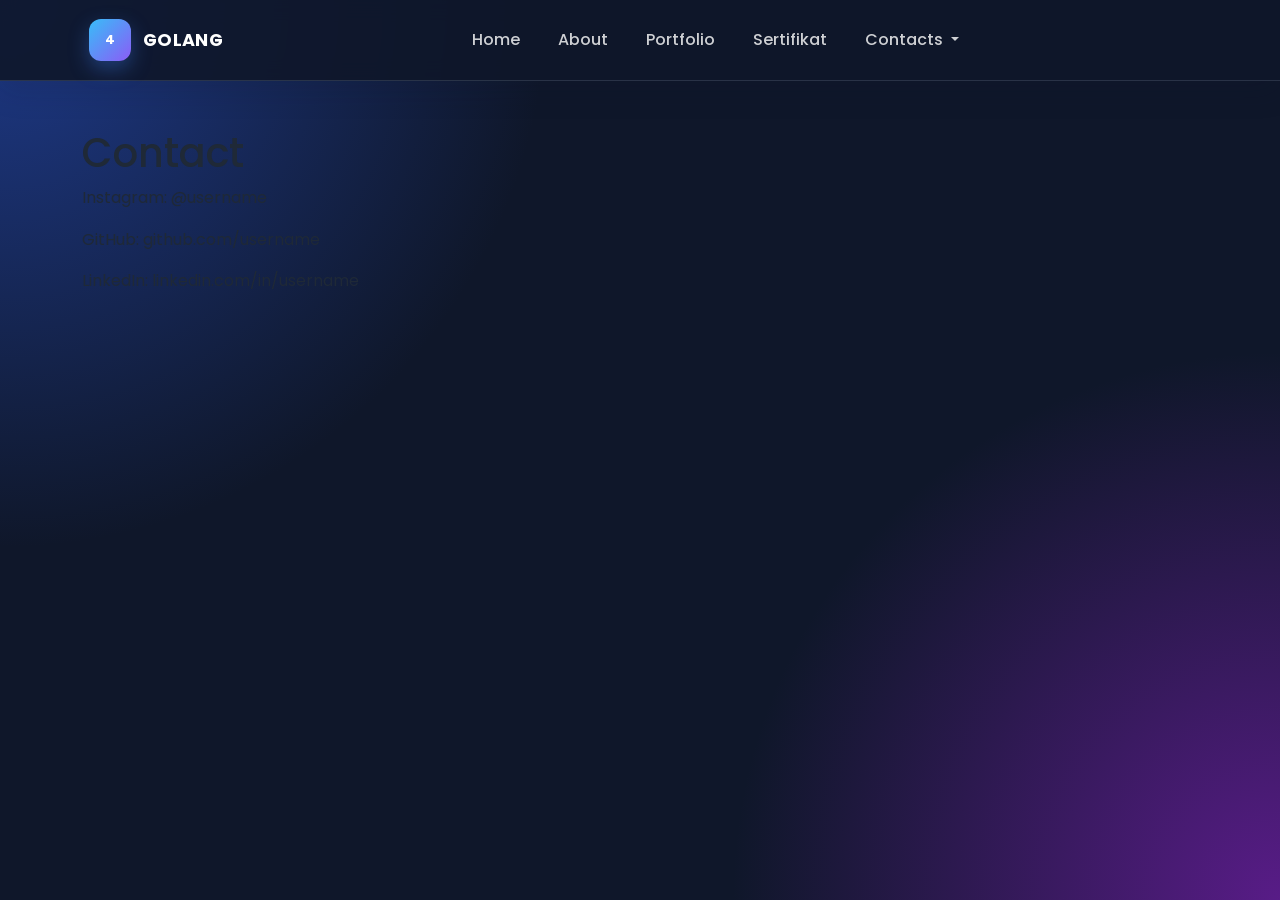
==== contacts.html @ 30493b62 "fourth commit" ====
<!DOCTYPE html>
<html lang="id">
<head>
        <meta charset="UTF-8">
        <meta name="viewport" content="width=device-width, initial-scale=1.0">
        <title>Contact - Syena</title>
        <link href="https://cdn.jsdelivr.net/npm/bootstrap@5.3.8/dist/css/bootstrap.min.css" rel="stylesheet">
        <link rel="stylesheet" href="style.css">
        <link rel="preconnect" href="https://fonts.googleapis.com">
        <link rel="preconnect" href="https://fonts.gstatic.com" crossorigin>
        <link href="https://fonts.googleapis.com/css2?family=Poppins:wght@400;500;600;700&display=swap" rel="stylesheet">
</head>
<body>
    <nav class="navbar custom-navbar navbar-expand-lg sticky-top">
        <div class="container-fluid">
            <a class="navbar-brand" href="index.html" aria-label="Beranda">
                <span class="brand-mark">4</span>
                <span class="brand-text">GOLANG</span>
            </a>

            <button class="navbar-toggler custom-toggler" type="button" data-bs-toggle="collapse" data-bs-target="#navbarSupportedContent" aria-controls="navbarSupportedContent" aria-expanded="false" aria-label="Toggle navigation">
                <span class="navbar-toggler-icon"></span>
            </button>

            <div class="collapse navbar-collapse" id="navbarSupportedContent">
                <ul class="navbar-nav mx-auto mb-2 mb-lg-0 align-items-lg-center">
                    <li class="nav-item">
                        <a class="nav-link" href="index.html">Home</a>
                    </li>
                    <li class="nav-item">
                        <a class="nav-link" href="about.html">About</a>
                    </li>
                    <li class="nav-item">
                        <a class="nav-link" href="portofolio.html">Portfolio</a>
                    </li>
                    <li class="nav-item">
                      <a class="nav-link" href="sertifikat.html">Sertifikat</a>
                    </li>
                    <li class="nav-item dropdown">
                        <a class="nav-link dropdown-toggle" href="#" role="button" data-bs-toggle="dropdown" aria-expanded="false">
                            Contacts
                        </a>
                        <ul class="dropdown-menu custom-dropdown">
                            <li><a class="dropdown-item" href="contact.html">Adimas</a></li>
                            <li><a class="dropdown-item" href="contacta.html">Ananda</a></li>
                            <li><a class="dropdown-item" href="contactf.html">Fadya</a></li>
                            <li><a class="dropdown-item" href="contactg.html">Guntur</a></li>
                            <li><a class="dropdown-item" href="contactj.html">Jarvis</a></li>
                            <li><a class="dropdown-item" href="contactm.html">Maysyita</a></li>
                            <li><a class="dropdown-item" href="contacts.html">Syena</a></li>
                        </ul>
                    </li>
                </ul>
            </div>
        </div>
    </nav>

    <div class="container py-5">
        <h1>Contact</h1>
        <p>Instagram: @username</p>
        <p>GitHub: github.com/username</p>
        <p>LinkedIn: linkedin.com/in/username</p>
    </div>

    <script src="script.js"></script>
    <script src="https://cdn.jsdelivr.net/npm/bootstrap@5.3.3/dist/js/bootstrap.bundle.min.js"></script>
</body>
</html>
---- style.css ----
* {
    margin: 0;
    padding: 0;
    box-sizing: border-box;
}

html {
    scroll-behavior: smooth;
}

body {
    font-family: 'Poppins', Arial, sans-serif;
    line-height: 1.6;
    background: #f7f8fc;
    color: #1f2937;
}

.custom-navbar {
    position: sticky;
    top: 0;
    z-index: 1000;
    padding: 14px 6%;
    background: rgba(15, 23, 42, 0.9);
    backdrop-filter: blur(10px);
    border-bottom: 1px solid rgba(148, 163, 184, 0.2);
    box-shadow: 0 10px 30px rgba(15, 23, 42, 0.15);
}

.navbar-brand {
    display: inline-flex;
    align-items: center;
    gap: 12px;
    font-weight: 700;
    color: #ffffff !important;
    letter-spacing: 0.02em;
    text-decoration: none;
}

.brand-mark {
    display: inline-flex;
    align-items: center;
    justify-content: center;
    width: 42px;
    height: 42px;
    border-radius: 12px;
    background: linear-gradient(135deg, #38bdf8, #8b5cf6);
    color: #fff;
    font-size: 0.8rem;
    font-weight: 700;
    box-shadow: 0 8px 20px rgba(59, 130, 246, 0.35);
}

.brand-text {
    font-size: 1.1rem;
}

.navbar-nav {
    gap: 10px;
}

.nav-link {
    position: relative;
    padding: 10px 14px !important;
    border-radius: 10px;
    color: rgba(255, 255, 255, 0.8) !important;
    font-weight: 500;
    transition: all 0.25s ease;
}

.nav-link:hover,
.nav-link:focus,
.nav-link.active {
    color: #ffffff !important;
    background: rgba(148, 163, 184, 0.12);
}

.nav-link.active::after,
.nav-link:hover::after {
    content: "";
    position: absolute;
    left: 14px;
    right: 14px;
    bottom: 6px;
    height: 2px;
    background: linear-gradient(90deg, #38bdf8, #a78bfa);
    border-radius: 999px;
}

.custom-toggler {
    border: 1px solid rgba(255, 255, 255, 0.2);
    border-radius: 12px;
    padding: 8px 10px;
}

.custom-toggler .navbar-toggler-icon {
    background-image: url("data:image/svg+xml,%3csvg xmlns='http://www.w3.org/2000/svg' viewBox='0 0 30 30'%3e%3cpath stroke='rgba%28255,255,255,1%29' stroke-linecap='round' stroke-width='2' d='M4 7h22M4 15h22M4 23h22'/%3e%3c/svg%3e");
}

.nav-cta {
    margin-left: 10px;
    padding: 10px 18px;
    border-radius: 999px;
    background: linear-gradient(135deg, #38bdf8, #8b5cf6);
    color: #fff !important;
    font-weight: 600;
    box-shadow: 0 12px 24px rgba(96, 165, 250, 0.35);
    transition: transform 0.25s ease, box-shadow 0.25s ease;
}

.nav-cta:hover {
    transform: translateY(-1px);
    box-shadow: 0 16px 28px rgba(139, 92, 246, 0.35);
    color: #fff !important;
}

.custom-dropdown {
    border: none;
    border-radius: 16px;
    padding: 12px;
    background: rgba(15, 23, 42, 0.98);
    box-shadow: 0 18px 35px rgba(15, 23, 42, 0.25);
}

.custom-dropdown .dropdown-item {
    border-radius: 10px;
    padding: 10px 12px;
    color: #e2e8f0;
    transition: all 0.2s ease;
}

.custom-dropdown .dropdown-item:hover,
.custom-dropdown .dropdown-item:focus {
    background: rgba(96, 165, 250, 0.14);
    color: #fff;
}

.logo {
    color: white;
    font-size: 24px;
    font-weight: bold;
}

.nav-links {
    display: flex;
    gap: 25px;
}

.nav-links a {
    color: white;
    text-decoration: none;
}


/* HOME */

.hero {
    min-height: 90vh;

    display: flex;
    justify-content: space-between;
    align-items: center;

    padding: 50px 8%;
    gap: 40px;
}

.hero-text {
    max-width: 600px;
}

.hero-text h1 {
    font-size: 48px;
    margin-bottom: 20px;
    line-height: 1.15;
}

.hero-text h1 span {
    display: block;
    color: #6d5efc;
}

.hero-text p {
    font-size: 20px;
}

.greeting {
    color: #4b5563;
    font-weight: 600;
    margin-bottom: 15px;
}

.subtitle {
    font-size: 1.1rem !important;
    font-weight: 600;
    color: #ffffff;
    margin-bottom: 18px;
}

.description {
    font-size: 1.05rem !important;
    line-height: 1.8;
    color: #4b5563;
}

.hero-actions {
    display: flex;
    flex-wrap: wrap;
    gap: 15px;
    margin-top: 24px;
}

.btn-primary,
.btn-secondary {
    display: inline-block;
    padding: 12px 22px;
    border-radius: 999px;
    text-decoration: none;
    font-weight: 600;
    transition: 0.3s ease;
}

.btn-primary {
    background: linear-gradient(135deg, #3b82f6, #8b5cf6);
    color: white;
}

.btn-secondary {
    background: #eef2ff;
    color: #1f2937;
    border: 1px solid #dbeafe;
}

.btn-primary:hover,
.btn-secondary:hover {
    transform: translateY(-2px);
}

.tagline {
    margin-top: 20px;
    font-size: 0.9rem !important;
    letter-spacing: 0.08em;
    text-transform: uppercase;
    color: #6b7280;
}

.hero-image img {
    width: 300px;
    height: 300px;

    object-fit: cover;
    border-radius: 50%;
}

.about-section {
    padding: 20px 8% 60px;
}

.about-content {
    max-width: 980px;
    margin: 0 auto;
    text-align: center;
    background: linear-gradient(180deg, rgba(15, 23, 42, 0.96), rgba(22, 38, 69, 0.96));
    border: 1px solid rgba(148, 163, 184, 0.18);
    border-radius: 26px;
    padding: 38px 32px;
    box-shadow: 0 18px 35px rgba(15, 23, 42, 0.18);
}

.about-label {
    display: inline-block;
    margin-bottom: 14px;
    padding: 7px 16px;
    border-radius: 999px;
    background: rgba(125, 211, 252, 0.12);
    color: #dbeafe;
    font-size: 0.78rem;
    font-weight: 700;
    letter-spacing: 0.08em;
    text-transform: uppercase;
}

.about-content h2 {
    margin-bottom: 16px;
    font-size: clamp(2rem, 3vw, 2.8rem);
    color: #f8fbff;
}

.about-content p {
    max-width: 760px;
    margin: 0 auto;
    color: rgba(226, 232, 240, 0.9);
    font-size: 1.04rem;
    line-height: 1.9;
}

.about-points {
    display: grid;
    grid-template-columns: repeat(3, minmax(0, 1fr));
    gap: 18px;
    margin-top: 28px;
}

.point-item {
    display: flex;
    flex-direction: column;
    align-items: center;
    gap: 12px;
    padding: 22px 18px;
    border-radius: 18px;
    background: rgba(148, 163, 184, 0.08);
    border: 1px solid rgba(148, 163, 184, 0.18);
}

.point-item strong {
    display: inline-flex;
    align-items: center;
    justify-content: center;
    width: 48px;
    height: 48px;
    border-radius: 50%;
    background: linear-gradient(135deg, #3b82f6, #8b5cf6);
    color: #fff;
    font-size: 1rem;
}

.point-item span {
    color: #e2e8f0;
    font-weight: 600;
}

.about-page {
    width: min(1200px, calc(100% - 32px));
    margin: 0 auto;
    padding: 32px 0 80px;
}

.about-hero {
    padding: 50px 24px 20px;
}

.about-hero-text {
    background: linear-gradient(180deg, rgba(15, 23, 42, 0.96), rgba(27, 43, 81, 0.94));
    border: 1px solid rgba(148, 163, 184, 0.18);
    border-radius: 30px;
    padding: 46px 42px;
    box-shadow: 0 18px 40px rgba(15, 23, 42, 0.18);
}

.about-kicker,
.section-label {
    display: inline-block;
    margin-bottom: 16px;
    padding: 8px 14px;
    border-radius: 999px;
    background: rgba(125, 211, 252, 0.12);
    color: #dbeafe;
    font-size: 0.72rem;
    font-weight: 700;
    letter-spacing: 0.08em;
    text-transform: uppercase;
}

.about-hero-text h1 {
    margin-bottom: 20px;
    color: #f8fbff;
    font-size: clamp(2.2rem, 4vw, 4rem);
    line-height: 1.1;
}

.about-hero-text p {
    margin-bottom: 16px;
    color: rgba(226, 232, 240, 0.9);
    font-size: 1.04rem;
    line-height: 1.9;
}

.about-goals,
.about-identity {
    padding-top: 28px;
}

.section-heading {
    text-align: center;
    margin-bottom: 24px;
}

.section-heading h2 {
    margin: 0;
    color: #ffffff;
    font-size: clamp(2rem, 3vw, 2.8rem);
}

.goals-grid {
    display: grid;
    grid-template-columns: repeat(3, minmax(0, 1fr));
    gap: 22px;
}

.goal-card {
    background: linear-gradient(180deg, rgba(15, 23, 42, 0.96), rgba(22, 38, 69, 0.96));
    border: 1px solid rgba(148, 163, 184, 0.18);
    border-radius: 22px;
    padding: 28px 22px;
    box-shadow: 0 16px 30px rgba(15, 23, 42, 0.1);
    transition: transform 0.25s ease, box-shadow 0.25s ease;
}

.goal-card:hover {
    transform: translateY(-4px);
    box-shadow: 0 18px 34px rgba(59, 130, 246, 0.14);
}

.goal-icon {
    display: inline-flex;
    align-items: center;
    justify-content: center;
    width: 52px;
    height: 52px;
    border-radius: 14px;
    background: linear-gradient(135deg, #38bdf8, #8b5cf6);
    color: #fff;
    font-weight: 700;
    margin-bottom: 18px;
}

.goal-card h3 {
    color: #f8fbff;
    margin-bottom: 12px;
    font-size: 1.5rem;
}

.goal-card p {
    color: rgba(226, 232, 240, 0.86);
    line-height: 1.8;
    margin: 0;
}

.identity-card {
    display: grid;
    grid-template-columns: repeat(4, minmax(0, 1fr));
    gap: 18px;
    background: rgba(255, 255, 255, 0.04);
    border: 1px solid rgba(148, 163, 184, 0.2);
    border-radius: 22px;
    padding: 18px;
    box-shadow: 0 14px 30px rgba(15, 23, 42, 0.08);
}

.identity-item {
    background: rgba(15, 23, 42, 0.88);
    border: 1px solid rgba(148, 163, 184, 0.18);
    border-radius: 18px;
    padding: 22px 18px;
    display: flex;
    flex-direction: column;
    gap: 10px;
    text-align: center;
}

.identity-item span {
    color: #cbd5e1;
    font-size: 0.8rem;
    letter-spacing: 0.05em;
    text-transform: uppercase;
}

.identity-item strong {
    color: #f8fbff;
    font-size: 1.1rem;
}


/* SECTION */

section {
    padding: 80px 8%;
}

section h2 {
    text-align: center;
    font-size: 35px;
    margin-bottom: 40px;
}


/* PORTFOLIO */

.portfolio-container {
    display: flex;
    flex-direction: row;

    gap: 25px;
}

.card {
    flex: 1;

    padding: 30px;

    border: 1px solid #ddd;
    border-radius: 15px;

    box-shadow: 0 5px 15px rgba(0, 0, 0, 0.1);
}

/* PORTFOLIO PAGE */

.portfolio-page {
    max-width: 1240px;
}

.portfolio-intro {
    padding: 24px 0 48px;
}

.portfolio-kicker {
    display: inline-block;
    margin-bottom: 10px;
    color: #94a3b8;
    font-size: 0.75rem;
    font-weight: 700;
    letter-spacing: 0.18em;
}

.portfolio-intro h1 {
    margin-bottom: 12px;
    color: #fff;
}

.portfolio-intro p {
    max-width: 580px;
    margin: 0 auto;
    color: #cbd5e1;
}

.portfolio-member {
    padding: 30px 28px 36px;
    border: 1px solid rgba(255, 255, 255, 0.12);
    border-radius: 20px;
    background: rgba(15, 23, 42, 0.42);
}

.member-heading {
    display: flex;
    align-items: center;
    justify-content: center;
    gap: 16px;
    margin-bottom: 8px;
}

.member-photo {
    width: 58px;
    height: 58px;
    border: 2px solid rgba(255, 255, 255, 0.55);
    border-radius: 50%;
    object-fit: cover;
}

.member-heading h2 {
    margin: 0;
    text-align: left;
    font-size: clamp(1.5rem, 3vw, 2.1rem);
    color: #fff;
}

.member-role {
    margin: 3px 0 0;
    color: #cbd5e1;
    font-size: 0.9rem;
}

.portfolio-member > p.text-center {
    margin-bottom: 4px;
    color: #cbd5e1;
}

.portfolio-member > p.text-center strong {
    color: #fff;
}

.portfolio-member .card {
    overflow: hidden;
    padding: 0;
    color: #f8fafc;
    border-color: rgba(255, 255, 255, 0.14);
    transition: transform 0.25s ease, box-shadow 0.25s ease;
}

.portfolio-member .card:hover {
    transform: translateY(-6px);
    box-shadow: 0 14px 28px rgba(0, 0, 0, 0.28);
}

.portfolio-member .card-img-top {
    height: 190px;
    object-fit: cover;
}

.portfolio-member .card-body {
    padding: 22px;
}

.portfolio-member .card-title {
    color: #fff;
    margin-bottom: 10px;
}

.portfolio-member .card-text {
    min-height: 66px;
    color: #cbd5e1;
}

.portfolio-member .card-body p strong,
.portfolio-member .card-body li {
    color: #f8fafc;
}

.portfolio-member ul {
    margin-bottom: 0;
    padding-left: 20px;
}


/* CONTACT */

#contact {
    background: #f5f5f5;
}


/* RESPONSIVE MOBILE */

@media (max-width: 768px) {
    .custom-navbar {
        padding: 12px 18px;
    }

    .navbar-nav {
        gap: 6px;
        padding-top: 10px;
    }

    .nav-link {
        padding: 10px 12px !important;
    }

    .nav-cta {
        width: 100%;
        margin: 10px 0 0;
        text-align: center;
    }

    .hero {
        flex-direction: column;
        text-align: center;
    }

    .hero-text h1 {
        font-size: 35px;
    }

    .about-points,
    .goals-grid,
    .identity-card {
        grid-template-columns: 1fr;
    }

    .about-hero-text {
        padding: 28px 22px;
    }

    .portfolio-container {
        flex-direction: column;
    }

}


#contact {
    min-height: 90vh;
    padding: 80px 20px;
    display: flex;
    justify-content: center;
    align-items: center;
}

.contact-card {
    width: 100%;
    max-width: 600px;

    padding: 40px;

    background: white;

    border-radius: 90px;

    box-shadow: 0 10px 30px rgb(27, 0, 122);
}

.contact-header {
    display: flex;

    align-items: center;

    gap: 30px;
}

.profile-img {
    width: 180px;
    height: 220px;

    object-fit: cover;

    border-radius: 49px;

    flex-shrink: 0;
}

.contact-list {
    margin-top: 30px;
}

.contact-item {
    display: flex;

    align-items: center;

    gap: 15px;

    padding: 15px;

    margin-top: 10px;

    border-radius: 10px;

    transition: 0.3s;
}

.contact-item:hover {
    transform: translateX(10px);

    background: #f5f5f5;
}

.btn-link {
    display: inline-block;

    padding: 4px 15px;

    color: white;

    text-decoration: none;

    border-radius: 60px;

    transition: 0.3s;
}

.btn-instagram {
    background: linear-gradient(135deg, #0c0c0c, #a5009d);
}

.taktung {
    width: 40px;
    height: 40px;

    object-fit: cover;

    border-radius: 49px;

    flex-shrink: 0;
}

.btn-github {   
    background: linear-gradient(10deg, #717171, #080808);
}

.taktong {
    width: 40px;
    height: 40px;

    object-fit: cover;

    border-radius: 49px;

    flex-shrink: 0;
}

.btn-linkedin {
    background: linear-gradient(20deg, #0d0d0e, #00a0dc);
}

.takting {
    width: 40px;
    height: 40px;

    object-fit: cover;

    border-radius: 49px;

    flex-shrink: 0;
}

.btn-link:hover {
    transform: translateY(-3px);
    box-shadow: 0 8px 20px rgba(37, 117, 252, 0.3);
}

.hero {
    min-height: 80vh;

    display: flex;
    align-items: center;
    justify-content: space-between;

    gap: 50px;

    padding: 60px 10%;
}

.hero-text h1 {
    font-size: 52px;
    line-height: 1.2;
    margin-bottom: 20px;
}

.hero-text h1 span {
    background: linear-gradient(
        90deg,
        #2563eb,
        #7c3aed
    );

    background-clip: text;
    -webkit-background-clip: text;
    -webkit-text-fill-color: transparent;
}

.hero-image img {
    width: 550px;
    height: 420px;

    object-fit: cover;

    border-radius: 50px;
}

.hero-button {
    display: inline-block;

    margin-top: 20px;
    padding: 14px 25px;

    color: white;
    text-decoration: none;

    border-radius: 10px;

    background: linear-gradient(
        90deg,
        #2563eb,
        #7c3aed
    );

    transition: 0.3s;
}

.hero-button:hover {
    transform: translateY(-3px);

    box-shadow: 0 10px 25px rgba(37, 99, 235, 0.3);
}

@media (max-width: 768px) {

    .hero {
        flex-direction: column;

        text-align: center;

        padding: 50px 25px;
    }

    .hero-text h1 {
        font-size: 38px;
    }

    .hero-image img {
        width: 250px;
        height: 300px;
    }

}

@media (max-width: 768px) {

    .hero {
        flex-direction: column;

        text-align: center;

        padding: 50px 25px;
    }

    .hero-text h1 {
        font-size: 38px;
    }

    .hero-image img {
        width: 450px;
        height: 300px;
    }

}

body {
    margin: 0;
    min-height: 100vh;

    background:
        radial-gradient(circle at top left, #1e3a8a, transparent 35%),
        radial-gradient(circle at bottom right, #581c87, transparent 35%),
        #0f172a;
}

.hero {
    color: rgb(163, 161, 161);
}

.contact-card {
    background: rgba(255, 255, 255, 0.08);

    border: 1px solid rgba(255, 255, 255, 0.15);

    backdrop-filter: blur(10px);

    border-radius: 20px;
}

.card {
    background: rgb(6, 6, 6);
    color: #1f2937;
}

.contact-card {
    background: rgb(32, 32, 32);
    color: #4c58a5;
}

#contact {
    min-height: 100vh;
    padding: 80px 20px;

    background:
        radial-gradient(circle at top right, #1e3a8a, transparent 35%),
        radial-gradient(circle at bottom left, #4a077d, transparent 35%),
        #0f172a;
}

/* Responsive layout for every page */
@media (max-width: 991.98px) {
    .custom-navbar {
        padding: 12px 5%;
    }

    .navbar-collapse {
        padding-top: 12px;
    }

    .navbar-nav {
        align-items: stretch !important;
        gap: 4px;
    }

    .nav-link {
        width: 100%;
    }

    .custom-dropdown {
        margin: 4px 0 8px;
    }

    .hero {
        gap: 32px;
        padding: 64px 6%;
    }

    .hero-text {
        max-width: 680px;
    }

    .hero-text h1 {
        font-size: clamp(2.2rem, 6vw, 3.25rem);
    }

    .hero-image {
        width: 100%;
        display: flex;
        justify-content: center;
    }

    .hero-image img {
        width: min(100%, 420px);
        height: auto;
        aspect-ratio: 1;
    }

    .goals-grid {
        grid-template-columns: repeat(2, minmax(0, 1fr));
    }

    .identity-card {
        grid-template-columns: repeat(2, minmax(0, 1fr));
    }

    .contact-card {
        max-width: 680px;
    }
}

@media (max-width: 767.98px) {
    section {
        padding: 56px 5%;
    }

    .hero {
        min-height: auto;
        padding: 52px 5% 64px;
    }

    .hero-text h1 {
        font-size: clamp(2rem, 9vw, 2.8rem);
    }

    .hero-text p,
    .about-content p,
    .about-hero-text p {
        font-size: 0.98rem;
    }

    .hero-actions {
        justify-content: center;
    }

    .hero-actions .btn {
        width: 100%;
        max-width: 280px;
    }

    .about-section {
        padding: 16px 5% 48px;
    }

    .about-content,
    .about-hero-text {
        border-radius: 20px;
        padding: 28px 20px;
    }

    .about-page {
        width: min(100% - 24px, 1200px);
        padding: 16px 0 56px;
    }

    .about-hero {
        padding: 32px 0 12px;
    }

    .about-hero-text h1 {
        font-size: clamp(2rem, 9vw, 3rem);
    }

    .about-points,
    .goals-grid,
    .identity-card {
        grid-template-columns: 1fr;
    }

    .identity-card {
        padding: 12px;
    }

    .portfolio-container {
        gap: 18px;
    }

    .container.py-5 {
        padding-top: 2.5rem !important;
        padding-bottom: 2.5rem !important;
    }

    .card-img-top {
        height: auto;
        max-height: 260px;
        object-fit: cover;
    }

    #contact {
        min-height: auto;
        padding: 48px 5% 64px;
    }

    .contact-card {
        padding: 28px 20px;
        border-radius: 24px;
    }

    .contact-header {
        flex-direction: column;
        text-align: center;
        gap: 18px;
    }

    .profile-img {
        width: min(100%, 180px);
        height: auto;
        aspect-ratio: 4 / 5;
    }

    .contact-item {
        align-items: flex-start;
        padding: 12px 4px;
    }

    .contact-item > div {
        min-width: 0;
    }

    .contact-item h3 {
        margin-bottom: 4px;
    }

    .btn-link {
        max-width: 100%;
        overflow-wrap: anywhere;
    }
}

@media (max-width: 479.98px) {
    .custom-navbar {
        padding: 10px 14px;
    }

    .brand-mark {
        width: 36px;
        height: 36px;
    }

    .brand-text {
        font-size: 1rem;
    }

    .hero-text h1 {
        font-size: 2rem;
    }

    .hero-actions .btn {
        max-width: none;
    }

    .contact-item {
        gap: 10px;
    }

    .contact-item .btn-link {
        display: block;
        width: fit-content;
        max-width: 100%;
    }
}
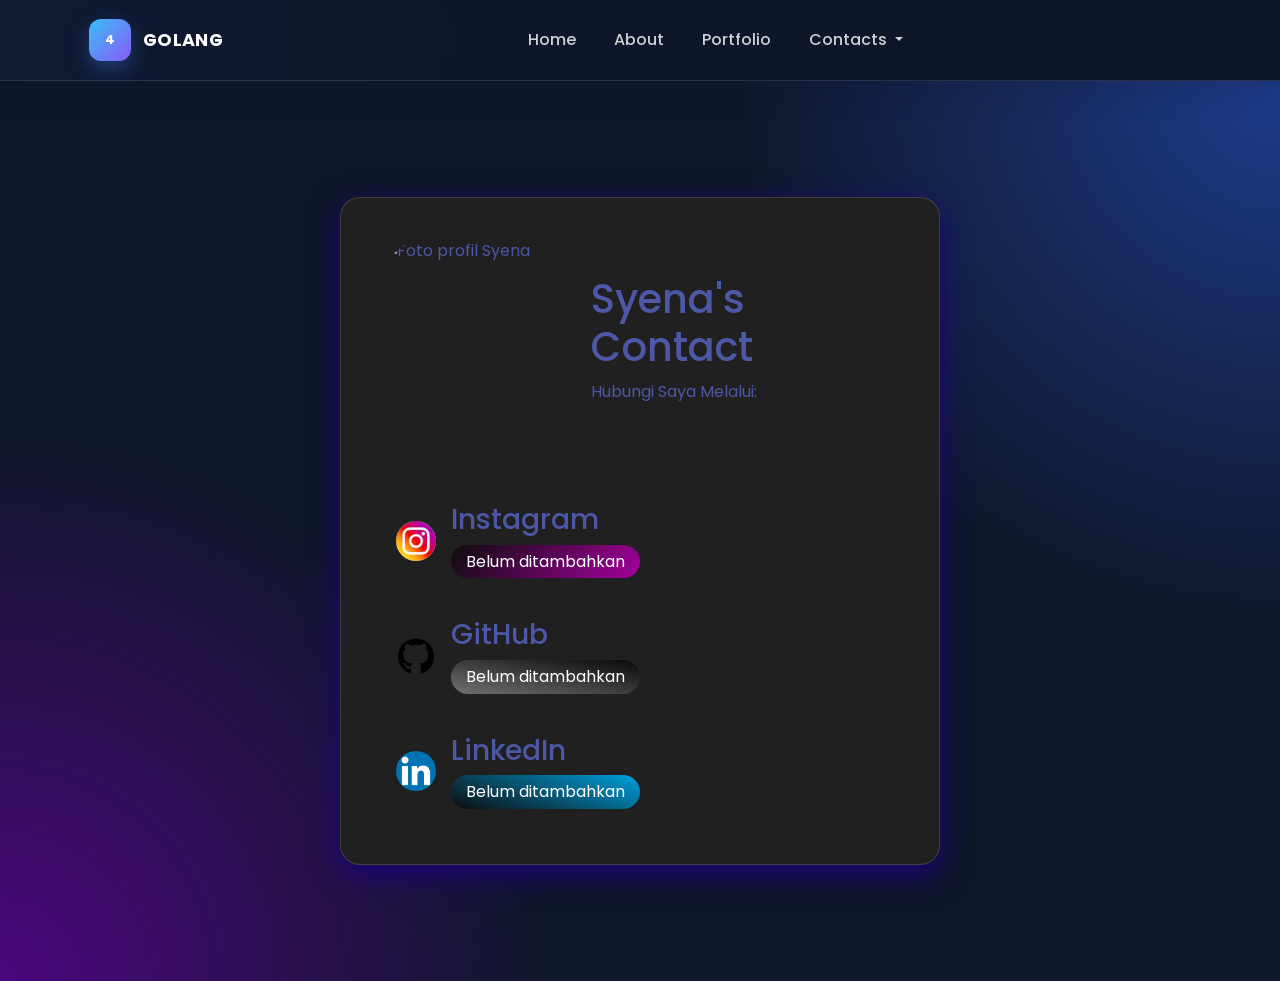
==== commit 7c50c8ec: "Update contact section and remove Sertifikat link Removed the Sertifikat link and replaced the conta" ====
--- a/contacts.html
+++ b/contacts.html
@@ -33,9 +33,6 @@
                     <li class="nav-item">
                         <a class="nav-link" href="portofolio.html">Portfolio</a>
                     </li>
-                    <li class="nav-item">
-                      <a class="nav-link" href="sertifikat.html">Sertifikat</a>
-                    </li>
                     <li class="nav-item dropdown">
                         <a class="nav-link dropdown-toggle" href="#" role="button" data-bs-toggle="dropdown" aria-expanded="false">
                             Contacts
@@ -55,14 +52,44 @@
         </div>
     </nav>
 
-    <div class="container py-5">
-        <h1>Contact</h1>
-        <p>Instagram: @username</p>
-        <p>GitHub: github.com/username</p>
-        <p>LinkedIn: linkedin.com/in/username</p>
-    </div>
+    <section id="contact">
+        <div class="contact-card">
+            <div class="contact-header">
+                <img src="assets/senaaaaaaaaaaaaaaa.jpeg" alt="Foto profil Syena" class="profile-img">
+                <div class="contact-title">
+                    <h1>Syena's Contact</h1>
+                    <p>Hubungi Saya Melalui:</p>
+                </div>
+            </div>
 
-    <script src="script.js"></script>
+            <div class="contact-list">
+                <div class="contact-item">
+                    <img src="assets/iglogo.png" alt="" class="taktung">
+                    <div>
+                        <h3>Instagram</h3>
+                        <span class="btn-link btn-instagram">Belum ditambahkan</span>
+                    </div>
+                </div>
+
+                <div class="contact-item">
+                    <img src="assets/gith.png" alt="" class="taktong">
+                    <div>
+                        <h3>GitHub</h3>
+                        <span class="btn-link btn-github">Belum ditambahkan</span>
+                    </div>
+                </div>
+
+                <div class="contact-item">
+                    <img src="assets/linkkk.png" alt="" class="takting">
+                    <div>
+                        <h3>LinkedIn</h3>
+                        <span class="btn-link btn-linkedin">Belum ditambahkan</span>
+                    </div>
+                </div>
+            </div>
+        </div>
+    </section>
+
     <script src="https://cdn.jsdelivr.net/npm/bootstrap@5.3.3/dist/js/bootstrap.bundle.min.js"></script>
 </body>
-</html>+</html>
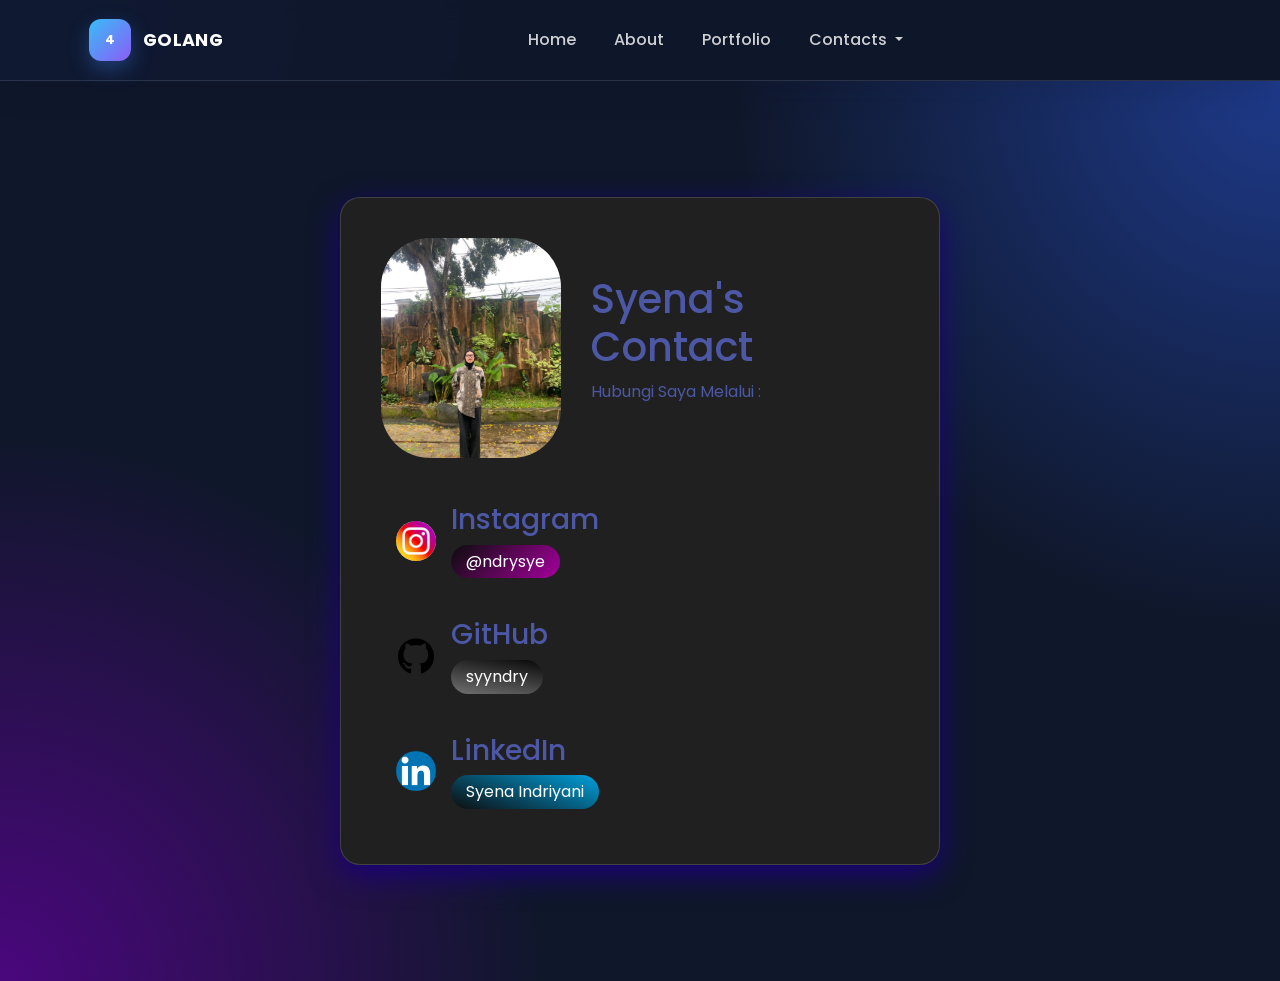
==== commit a692410c: "Revise contact section and update Bootstrap version Updated contact links and Bootstrap version in c" ====
--- a/contacts.html
+++ b/contacts.html
@@ -1,15 +1,20 @@
 <!DOCTYPE html>
 <html lang="id">
 <head>
-        <meta charset="UTF-8">
-        <meta name="viewport" content="width=device-width, initial-scale=1.0">
-        <title>Contact - Syena</title>
-        <link href="https://cdn.jsdelivr.net/npm/bootstrap@5.3.8/dist/css/bootstrap.min.css" rel="stylesheet">
-        <link rel="stylesheet" href="style.css">
-        <link rel="preconnect" href="https://fonts.googleapis.com">
-        <link rel="preconnect" href="https://fonts.gstatic.com" crossorigin>
-        <link href="https://fonts.googleapis.com/css2?family=Poppins:wght@400;500;600;700&display=swap" rel="stylesheet">
+    <meta charset="UTF-8">
+    <meta name="viewport" content="width=device-width, initial-scale=1.0">
+
+    <title>Contact</title>
+
+    <link href="https://cdn.jsdelivr.net/npm/bootstrap@5.3.3/dist/css/bootstrap.min.css" 
+          rel="stylesheet">
+          
+    <link rel="stylesheet" href="style.css">
+    <link rel="preconnect" href="https://fonts.googleapis.com">
+    <link rel="preconnect" href="https://fonts.gstatic.com" crossorigin>
+    <link href="https://fonts.googleapis.com/css2?family=Poppins:wght@400;500;600;700&display=swap" rel="stylesheet">
 </head>
+
 <body>
     <nav class="navbar custom-navbar navbar-expand-lg sticky-top">
         <div class="container-fluid">
@@ -52,44 +57,80 @@
         </div>
     </nav>
 
-    <section id="contact">
-        <div class="contact-card">
-            <div class="contact-header">
-                <img src="assets/senaaaaaaaaaaaaaaa.jpeg" alt="Foto profil Syena" class="profile-img">
-                <div class="contact-title">
-                    <h1>Syena's Contact</h1>
-                    <p>Hubungi Saya Melalui:</p>
-                </div>
-            </div>
+  <script src="script.js"></script>
 
-            <div class="contact-list">
-                <div class="contact-item">
-                    <img src="assets/iglogo.png" alt="" class="taktung">
-                    <div>
-                        <h3>Instagram</h3>
-                        <span class="btn-link btn-instagram">Belum ditambahkan</span>
-                    </div>
-                </div>
+    <script src="https://cdn.jsdelivr.net/npm/bootstrap@5.3.3/dist/js/bootstrap.bundle.min.js"></script>
 
-                <div class="contact-item">
-                    <img src="assets/gith.png" alt="" class="taktong">
-                    <div>
-                        <h3>GitHub</h3>
-                        <span class="btn-link btn-github">Belum ditambahkan</span>
-                    </div>
-                </div>
+</body>
+</html>
 
-                <div class="contact-item">
-                    <img src="assets/linkkk.png" alt="" class="takting">
-                    <div>
-                        <h3>LinkedIn</h3>
-                        <span class="btn-link btn-linkedin">Belum ditambahkan</span>
-                    </div>
-                </div>
+ <section id="contact">
+    <div class="contact-card">
+
+  
+    <div class="contact-header">
+
+        <img 
+            src="assets/senaaaaaaaaaaaaaaa.jpeg"
+            alt="Foto Profil" 
+            class="profile-img" >
+          
+
+        <div class="contact-title">
+
+            <h1>Syena's Contact</h1>
+
+            <p>
+                Hubungi Saya Melalui :
+            </p>
+
+        </div>
+
+    </div>
+
+
+    <div class="contact-list">
+
+        <div class="contact-item">
+            <span> 
+               <img 
+            src="assets/iglogo.png" 
+            alt="Foto Profil" 
+            class="taktung" >
+            </span>
+            <div>
+              <h3>Instagram</h3>
+                <a href="https://www.instagram.com/ndrysye?stkn=MXhvYTR1b2dlYjA3NA==" class="btn-link btn-instagram" "target="_blank""> @ndrysye </a>
             </div>
         </div>
-    </section>
 
-    <script src="https://cdn.jsdelivr.net/npm/bootstrap@5.3.3/dist/js/bootstrap.bundle.min.js"></script>
-</body>
-</html>
+        <div class="contact-item">
+            <span>
+              <img 
+            src="assets/gith.png" 
+            alt="Foto Profil" 
+            class="taktong" >
+            </span>
+            <div>
+                <h3>GitHub</h3>
+                <a href="https://github.com/syyndry" class="btn-link btn-github" "target="_blank""> syyndry </a>
+            </div>
+        </div>
+
+        <div class="contact-item">
+            <span>
+              <img 
+            src="assets/linkkk.png" 
+            alt="Foto Profil" 
+            class="takting" >
+            </span>
+            <div>
+                <h3>LinkedIn</h3>
+                <a href="https://www.linkedin.com/in/indriyani-syena-32092642a/" class="btn-link btn-linkedin" "target="_blank""> Syena Indriyani </a>
+            </div>
+        </div>
+
+    </div>
+
+</div>
+</section>
